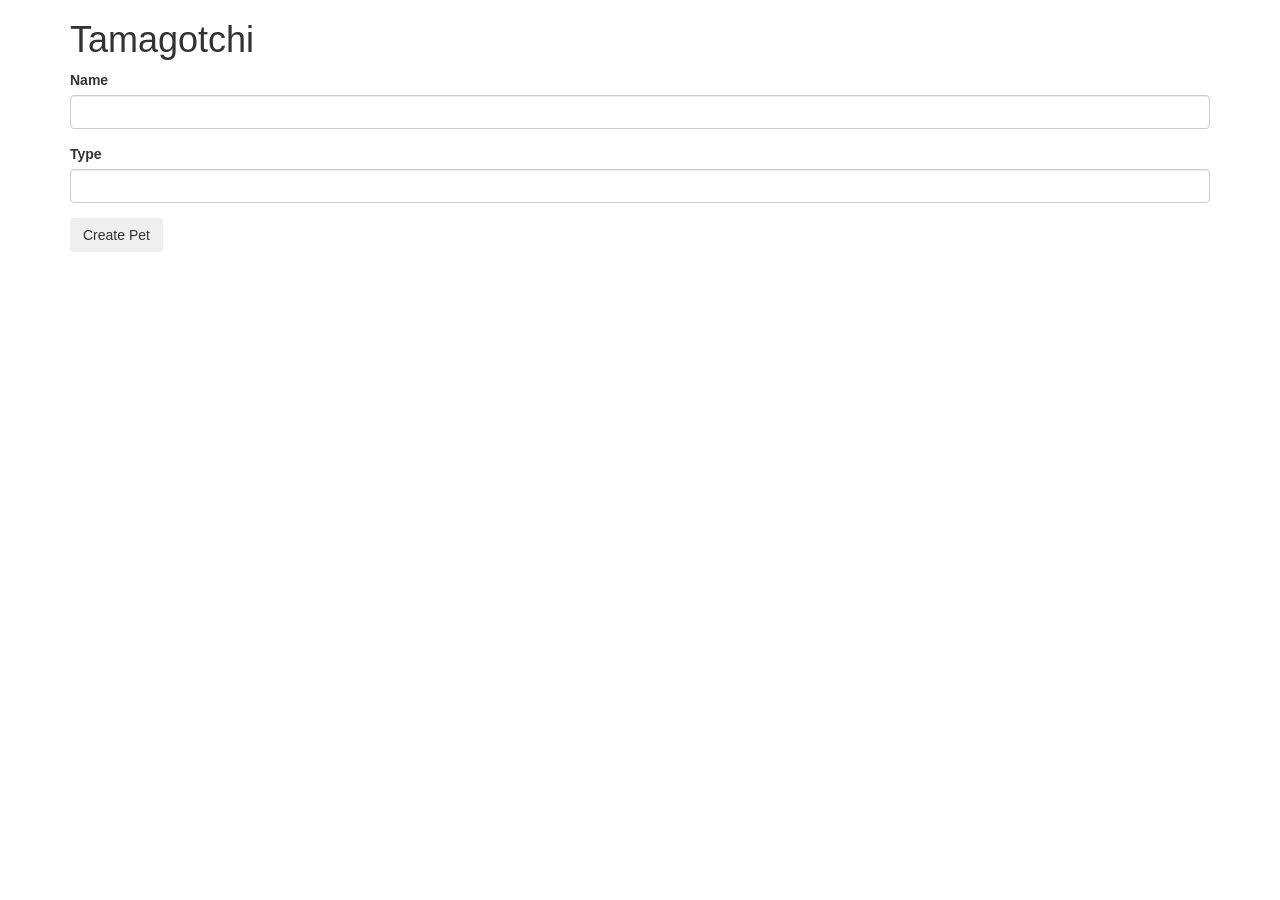
==== index.html @ a6e63d23 "created initial site with form and status checker'" ====
<!DOCTYPE html>
<html>
  <head>
    <link href="css/bootstrap.css" rel="stylesheet" type="text/css">
    <link href="css/styles.css" rel="stylesheet" type="text/css">
    <script src="js/jquery-1.11.1.js"></script>
    <script src="js/scripts.js"></script>
    <title>Tamagotchi</title>
  </head>
  <body>
	  <div class="container">
	  	<h1>Tamagotchi</h1>
	  	
	  	<form id="new-pet">
	  		<div class="form-group">
          <label for="new-pet-name">Name</label>
          <input type="text" class="form-control" id="new-pet-name">
        </div>
        
        <div class="form-group">
          <label for="new-pet-type">Type</label>
          <input type="text" class="form-control" id="new-pet-type">
        </div>
          
        <button type="submit" class="btn">Create Pet</button>
	  	</form>
	  	
	  	<div class="pet-stats">
	  		<h3>Here's how <span id="name"></span> is doing:</h3>
	  		<p>Food level: <span id="food"></span></p>
	  		<p>Sleep level: <span id="sleep"></span></p>
	  		<p>Activity level: <span id="activity"></activity></p>
	  	</div>  
  	</div>
  </body>
</html>
---- css/styles.css ----
div.pet-stats {
	display: none;
}
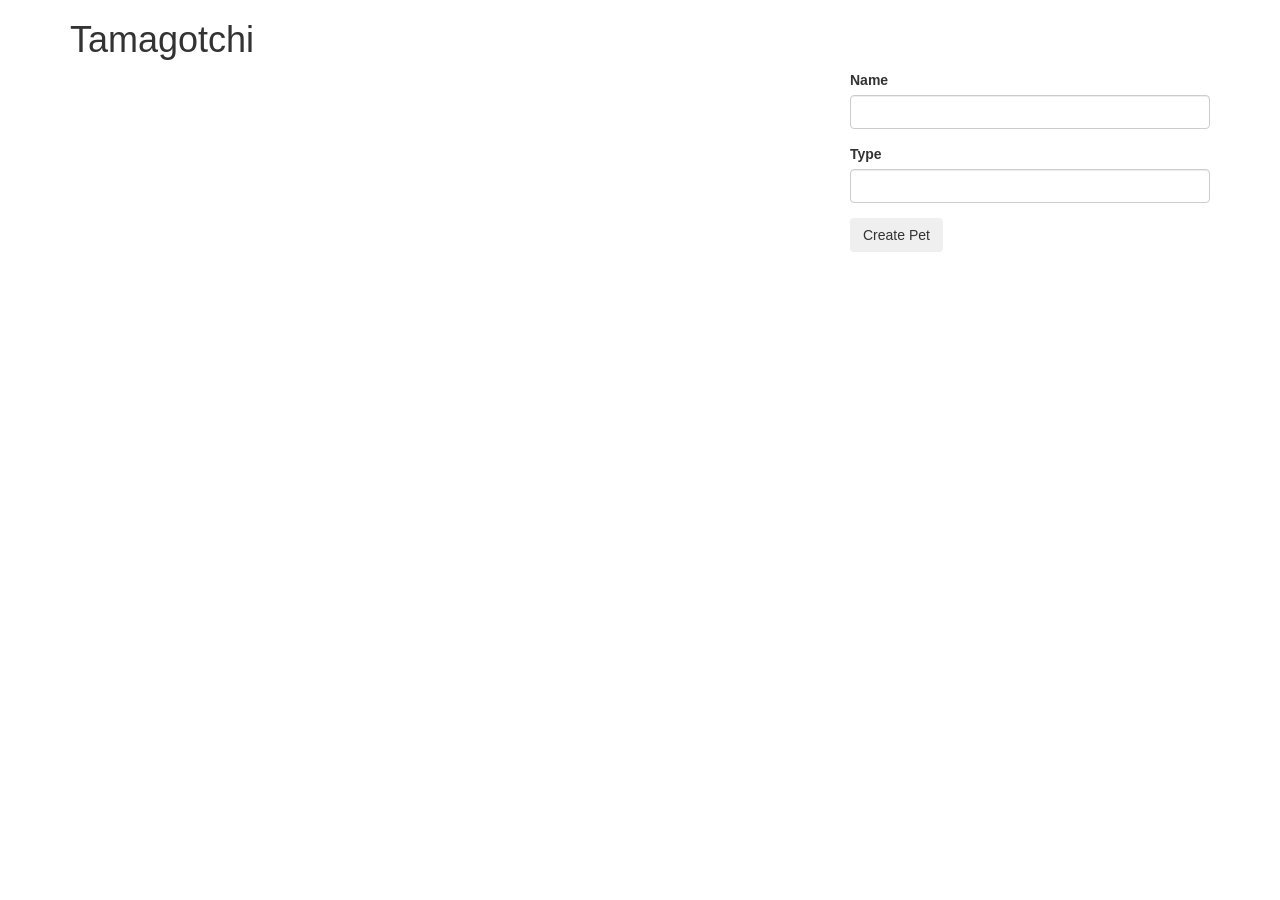
==== commit 85900b6f: "Initial zoo setup is working. Added create and show pet functions" ====
--- a/index.html
+++ b/index.html
@@ -11,26 +11,48 @@
 	  <div class="container">
 	  	<h1>Tamagotchi</h1>
 	  	
-	  	<form id="new-pet">
-	  		<div class="form-group">
-          <label for="new-pet-name">Name</label>
-          <input type="text" class="form-control" id="new-pet-name">
-        </div>
-        
-        <div class="form-group">
-          <label for="new-pet-type">Type</label>
-          <input type="text" class="form-control" id="new-pet-type">
-        </div>
-          
-        <button type="submit" class="btn">Create Pet</button>
-	  	</form>
+	  	<div class="row">
+	  	<div class="col-md-8">
 	  	
 	  	<div class="pet-stats">
 	  		<h3>Here's how <span id="name"></span> is doing:</h3>
 	  		<p>Food level: <span id="food"></span></p>
 	  		<p>Sleep level: <span id="sleep"></span></p>
 	  		<p>Activity level: <span id="activity"></activity></p>
-	  	</div>  
+	  		<div class="btn-group">
+  				<button type="button" class="btn btn-default" id="feed">Feed</button>
+  				<button type="button" class="btn btn-default" id="put-to-bed">Put to bed</button>
+  				<button type="button" class="btn btn-default" id="play">Play</button>
+				</div>
+	  		
+	  	</div> 
+	  	
+	  	<div class="after-death">
+	  		<h3 id="status-message"></h3>
+	  	</div>
+	  	</div>
+	  	
+	  	<div class="col-md-4">
+	  		<div id="zoo">
+	  			<h3>My Zoo</h3>
+	  			<ul id="zoo-list">
+	  			</ul>
+	  		</div>
+	  		<form id="new-pet">
+	  			<div class="form-group">
+          	<label for="new-pet-name">Name</label>
+          	<input type="text" class="form-control" id="new-pet-name">
+        	</div>
+        
+      	  <div class="form-group">
+        	  <label for="new-pet-type">Type</label>
+        	 	 <input type="text" class="form-control" id="new-pet-type">
+        	</div>
+          
+        	<button type="submit" class="btn">Create Pet</button>
+	  		</form>
+	  		</div>
+	  	</div> 
   	</div>
   </body>
 </html>
--- a/css/styles.css
+++ b/css/styles.css
@@ -1,3 +1,11 @@
 div.pet-stats {
 	display: none;
+}
+
+div.after-death {
+	display: none;
+}
+
+div#zoo {
+	display: none;
 }
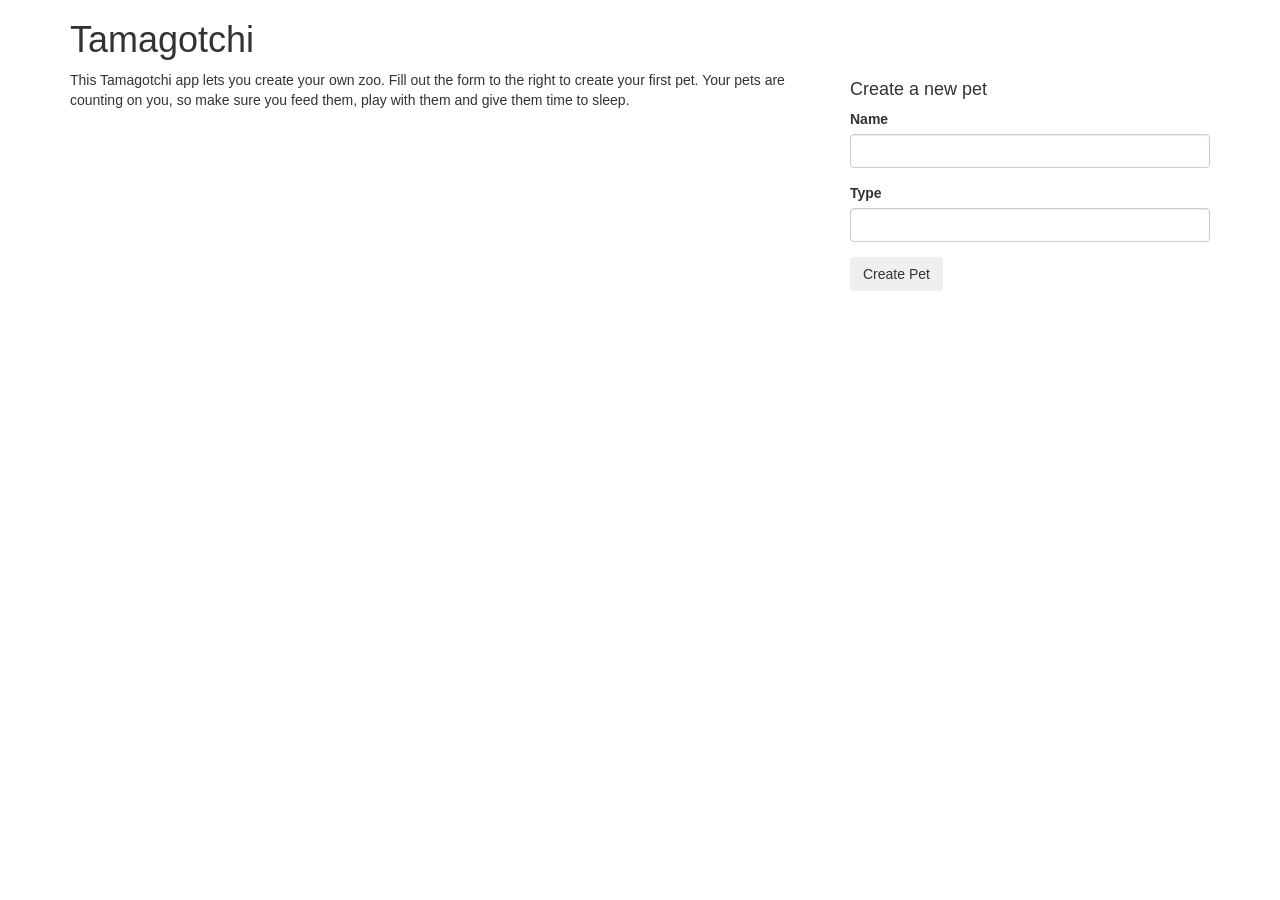
==== commit 0fc43328: "minor UI improvements. Added buttons for zoo list" ====
--- a/index.html
+++ b/index.html
@@ -13,6 +13,12 @@
 	  	
 	  	<div class="row">
 	  	<div class="col-md-8">
+	  	
+	  	<div class="initial-instructions">
+	  		<p>This Tamagotchi app lets you create your own zoo. Fill out the form to the right 
+	  		to create your first pet. Your pets are counting on you, so make sure you feed
+	  		them, play with them and give them time to sleep.</p>
+	  	</div>
 	  	
 	  	<div class="pet-stats">
 	  		<h3>Here's how <span id="name"></span> is doing:</h3>
@@ -35,9 +41,11 @@
 	  	<div class="col-md-4">
 	  		<div id="zoo">
 	  			<h3>My Zoo</h3>
-	  			<ul id="zoo-list">
-	  			</ul>
+	  			<p>Click on a pet's name to check on it.</p>
+	  			<div class="btn-group-vertical" id="zoo-list">
+	  			</div>
 	  		</div>
+	  		<h4>Create a new pet</h4>
 	  		<form id="new-pet">
 	  			<div class="form-group">
           	<label for="new-pet-name">Name</label>
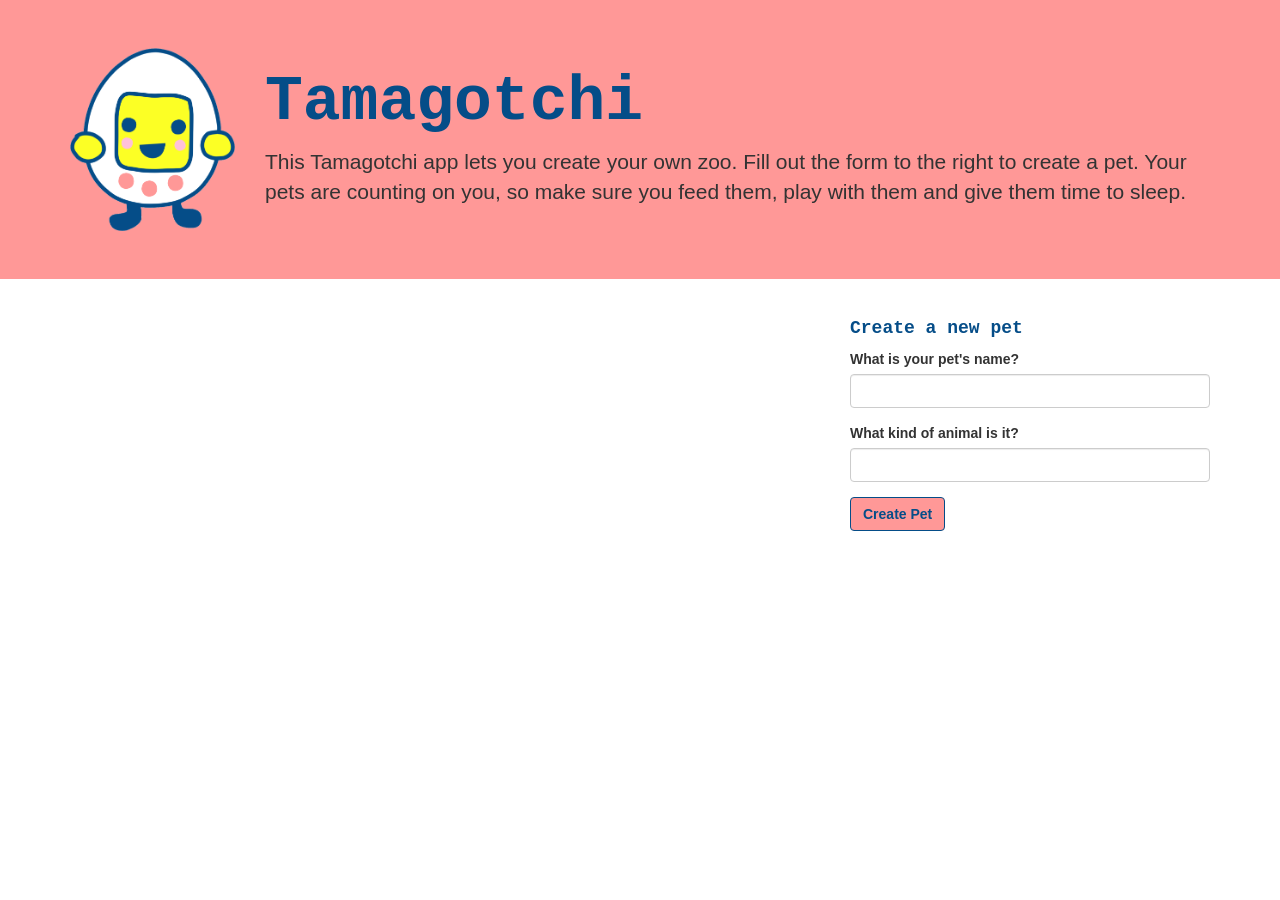
==== commit 0aaddccf: "Added styling and image" ====
--- a/index.html
+++ b/index.html
@@ -8,17 +8,30 @@
     <title>Tamagotchi</title>
   </head>
   <body>
+  	<div class="jumbotron">
+  		<div class="container">
+  			<div class="row">
+  				<div class="col-md-2">
+  					<img src="img/Tamagotchi_blue.png">
+  				</div>
+  				<div class="col-md-10">
+						<h1>Tamagotchi</h1>
+  					<div class="initial-instructions">
+  						<p>This Tamagotchi app lets you create your own zoo. Fill out the form to the right 
+	  					to create a pet. Your pets are counting on you, so make sure you feed
+	  					them, play with them and give them time to sleep.</p>
+	  				</div>
+	  			</div>
+	  	</div>
+	  	</div>
+	  
+	  </div>
+  
 	  <div class="container">
-	  	<h1>Tamagotchi</h1>
 	  	
 	  	<div class="row">
 	  	<div class="col-md-8">
-	  	
-	  	<div class="initial-instructions">
-	  		<p>This Tamagotchi app lets you create your own zoo. Fill out the form to the right 
-	  		to create your first pet. Your pets are counting on you, so make sure you feed
-	  		them, play with them and give them time to sleep.</p>
-	  	</div>
+	  
 	  	
 	  	<div class="pet-stats">
 	  		<h3>Here's how <span id="name"></span> is doing:</h3>
@@ -48,12 +61,12 @@
 	  		<h4>Create a new pet</h4>
 	  		<form id="new-pet">
 	  			<div class="form-group">
-          	<label for="new-pet-name">Name</label>
+          	<label for="new-pet-name">What is your pet's name?</label>
           	<input type="text" class="form-control" id="new-pet-name">
         	</div>
         
       	  <div class="form-group">
-        	  <label for="new-pet-type">Type</label>
+        	  <label for="new-pet-type">What kind of animal is it?</label>
         	 	 <input type="text" class="form-control" id="new-pet-type">
         	</div>
           
--- a/css/styles.css
+++ b/css/styles.css
@@ -8,4 +8,46 @@
 
 div#zoo {
 	display: none;
+}
+
+.jumbotron {
+	background-color: #ff9897;
+}
+
+img {
+	width: 100%;
+}
+
+h1, h2, h3, h4 {
+	font-family: "Courier New";
+	color: #054d88;
+	font-weight: bold;
+}
+
+.jumbotron h1 {
+	color: #054d88;
+}
+
+#zoo p {
+	font-style: italic;
+}
+
+button.btn {
+	background-color: #ff9897;
+	font-weight: bold;
+	border-color: #054d88;
+}
+
+.btn-default {
+	color: #054d88;
+	border-color: #054d88;
+	font-weight: bold;
+}
+
+button {
+	color: #054d88;
+}
+
+button.btn:hover {
+	background-color: #ffc1d9;
 }
